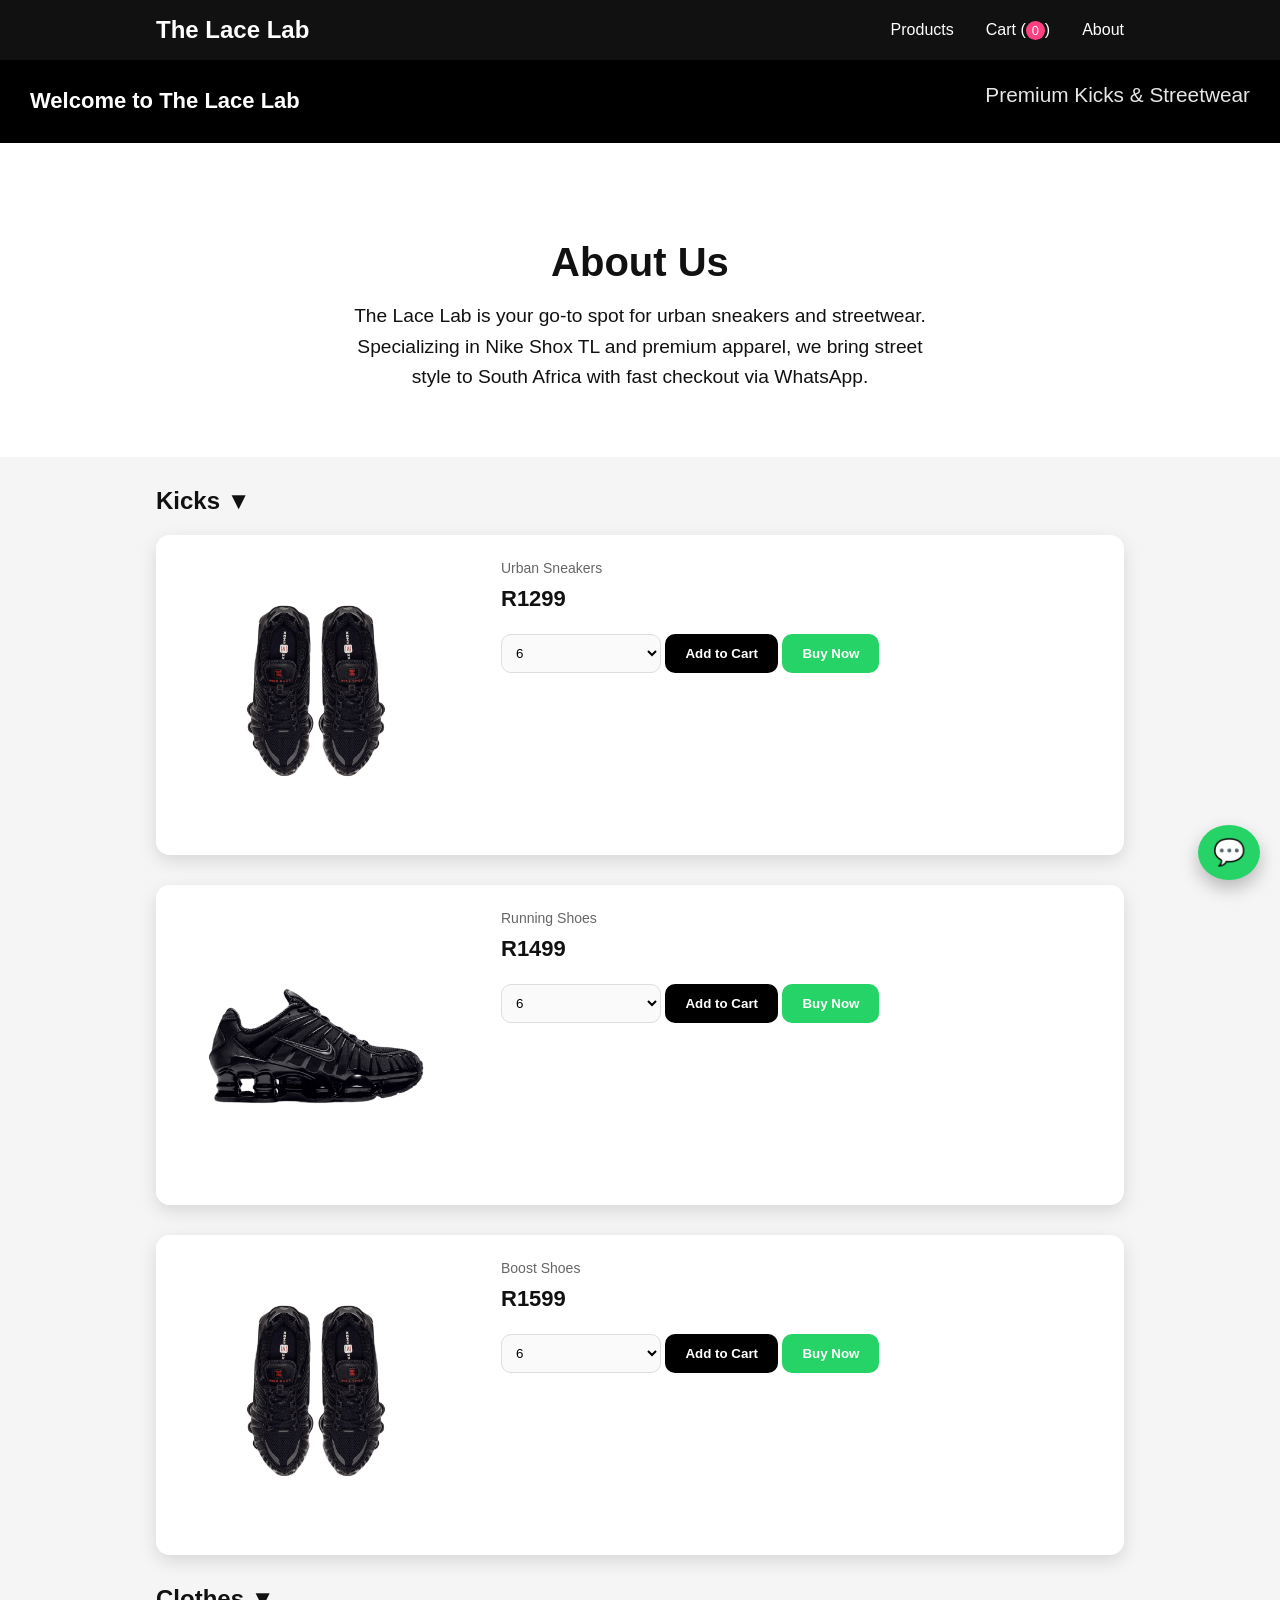
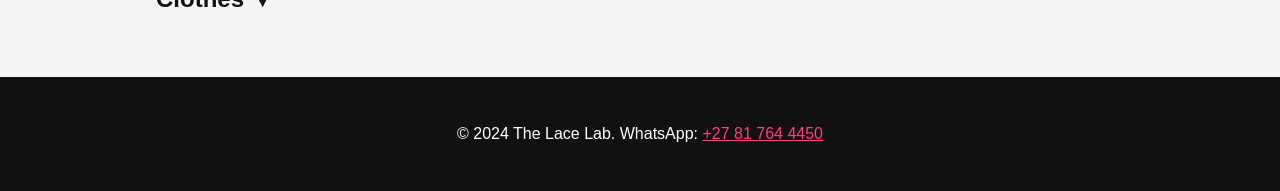
==== index.html @ c89d7166 "Finish Lace Lab: polish UI/UX, add nav/about/footer/SEO, update images/script/style, prep deploy [bl" ====
<!DOCTYPE html>
<html lang="en">
<head>
  <meta charset="UTF-8" />
  <title>The Lace Lab - Premium Sneakers & Streetwear</title>
  <meta name="description" content="The Lace Lab - Your destination for premium kicks, streetwear, and urban fashion. Nike Shox, hoodies, and more with easy checkout." />
  <meta name="viewport" content="width=device-width, initial-scale=1.0" />
  <meta property="og:title" content="The Lace Lab" />
  <meta property="og:description" content="Premium sneakers and streetwear." />
  <meta property="og:image" content="nike-shox-tl-black.png" />
  <link rel="stylesheet" href="style.css" />
</head>
<body>

<nav class="navbar">
  <div class="nav-container">
    <a href="index.html" class="nav-logo">The Lace Lab</a>
    <div class="nav-links">
      <a href="#products">Products</a>
      <a href="#" onclick="toggleCart(); return false;">Cart (<span id="cart-count-nav">0</span>)</a>
      <a href="#about">About</a>
    </div>
  </div>
</nav>

<header class="header">
  <h1>Welcome to The Lace Lab</h1>
  <p>Premium Kicks & Streetwear</p>
</header>

<section id="about" class="about">
  <div class="container">
    <h2>About Us</h2>
    <p>The Lace Lab is your go-to spot for urban sneakers and streetwear. Specializing in Nike Shox TL and premium apparel, we bring street style to South Africa with fast checkout via WhatsApp.</p>
  </div>
</section>

<div id="products" class="products">

  <h2 onclick="toggleCategory('kicks')" style="cursor: pointer; margin: 20px 0;">Kicks ▼</h2>
  <div id="kicks" class="category-products" style="display: block;">

    <!-- PRODUCT 1 -->
    <div class="product-card">
      <img src="nike-shox-tl-black.png" alt="Nike Shox TL Black">
      <div class="product-details">
        <p class="category">Urban Sneakers</p>
        <p class="price">R1299</p>
        <select id="size1">
          <option>6</option><option>7</option><option>8</option><option>9</option><option>10</option>
        </select>
        <button onclick="addProduct('Nike Shox TL Black', 1299, 'size1', 'nike-shox-tl-black.png')">
          Add to Cart
        </button>
        <button onclick="buyNow('Nike Shox TL Black', 1299, 'size1', 'nike-shox-tl-black.png')" class="buy-now-btn">
          Buy Now
        </button>
      </div>
    </div>

    <!-- PRODUCT 2 -->
    <div class="product-card">
      <img src="nike-shox-tl-2.png" alt="Nike Air Max">
      <div class="product-details">
        <p class="category">Running Shoes</p>
        <p class="price">R1499</p>
        <select id="size3">
          <option>6</option><option>7</option><option>8</option><option>9</option><option>10</option>
        </select>
        <button onclick="addProduct('Nike Air Max', 1499, 'size3', 'nike-shox-tl-2.png')">
          Add to Cart
        </button>
        <button onclick="buyNow('Nike Air Max', 1499, 'size3', 'nike-shox-tl-2.png')" class="buy-now-btn">
          Buy Now
        </button>
      </div>
    </div>

    <!-- PRODUCT 3 -->
    <div class="product-card">
      <img src="nike-shox-tl-black (1).png" alt="Adidas Ultraboost">
      <div class="product-details">
        <p class="category">Boost Shoes</p>
        <p class="price">R1599</p>
        <select id="size4">
          <option>6</option><option>7</option><option>8</option><option>9</option><option>10</option>
        </select>
        <button onclick="addProduct('Adidas Ultraboost', 1599, 'size4', 'nike-shox-tl-black (1).png')">
          Add to Cart
        </button>
        <button onclick="buyNow('Adidas Ultraboost', 1599, 'size4', 'nike-shox-tl-black (1).png')" class="buy-now-btn">
          Buy Now
        </button>
      </div>
    </div>

  </div>

  <h2 onclick="toggleCategory('clothes')" style="cursor: pointer; margin: 20px 0;">Clothes ▼</h2>
  <div id="clothes" class="category-products" style="display: none;">

    <!-- PRODUCT 4 -->
    <div class="product-card">
      <img src="https://via.placeholder.com/350x350?text=Hoodie" alt="The Lace Lab Hoodie">
      <div class="product-details">
        <p class="category">Streetwear</p>
        <p class="price">R699</p>
        <select id="size2">
          <option>S</option><option>M</option><option>L</option><option>XL</option>
        </select>
        <button onclick="addProduct('The Lace Lab Hoodie', 699, 'size2', 'https://via.placeholder.com/350x350?text=Hoodie')">
          Add to Cart
        </button>
        <button onclick="buyNow('The Lace Lab Hoodie', 699, 'size2', 'https://via.placeholder.com/350x350?text=Hoodie')" class="buy-now-btn">
          Buy Now
        </button>
      </div>
    </div>

    <!-- PRODUCT 5 -->
    <div class="product-card">
      <img src="https://via.placeholder.com/350x350?text=T-Shirt" alt="Graphic T-Shirt">
      <div class="product-details">
        <p class="category">Casual Wear</p>
        <p class="price">R299</p>
        <select id="size5">
          <option>S</option><option>M</option><option>L</option><option>XL</option>
        </select>
        <button onclick="addProduct('Graphic T-Shirt', 299, 'size5', 'https://via.placeholder.com/350x350?text=T-Shirt')">
          Add to Cart
        </button>
        <button onclick="buyNow('Graphic T-Shirt', 299, 'size5', 'https://via.placeholder.com/350x350?text=T-Shirt')" class="buy-now-btn">
          Buy Now
        </button>
      </div>
    </div>

    <!-- PRODUCT 6 -->
    <div class="product-card">
      <img src="https://via.placeholder.com/350x350?text=Jacket" alt="Denim Jacket">
      <div class="product-details">
        <p class="category">Outerwear</p>
        <p class="price">R899</p>
        <select id="size6">
          <option>S</option><option>M</option><option>L</option><option>XL</option>
        </select>
        <button onclick="addProduct('Denim Jacket', 899, 'size6', 'https://via.placeholder.com/350x350?text=Jacket')">
          Add to Cart
        </button>
        <button onclick="buyNow('Denim Jacket', 899, 'size6', 'https://via.placeholder.com/350x350?text=Jacket')" class="buy-now-btn">
          Buy Now
        </button>
      </div>
    </div>

  </div>

</div>

<div id="cart-container" class="cart-container" style="display: none;">
  <h2>Your Cart</h2>
  <div id="cart-items"></div>
  <div class="cart-summary">
    <h2>Total: <span id="cart-total">R0</span></h2>
    <div class="payment-options">
      <h3>Select Payment Method</h3>
      <label><input type="radio" name="payment" value="credit" checked> Credit Card</label>
      <label><input type="radio" name="payment" value="paypal"> PayPal</label>
      <label><input type="radio" name="payment" value="cash"> Cash on Delivery</label>
    </div>
    <div id="payment-form" class="payment-form">
      <h3>Enter Payment Details</h3>
      <input type="text" id="card-number" placeholder="Card Number" required>
      <input type="text" id="expiry" placeholder="MM/YY" required>
      <input type="text" id="cvv" placeholder="CVV" required>
      <input type="text" id="name" placeholder="Cardholder Name" required>
    </div>
    <div class="cart-actions">
      <button class="checkout-btn" onclick="processPayment()">
        Pay Now
      </button>
      <button class="checkout-btn" onclick="checkoutWhatsApp()">
        Checkout via WhatsApp
      </button>
      <button class="clear-btn" onclick="clearCart()">
        Clear Cart
      </button>
    </div>
  </div>
</div>

<footer class="footer">
  <div class="container">
    <p>&copy; 2024 The Lace Lab. WhatsApp: <a href="https://wa.me/27817644450">+27 81 764 4450</a></p>
  </div>
</footer>

<!-- Floating WhatsApp -->
<a href="https://wa.me/27817644450" class="whatsapp" target="_blank">💬</a>

<script src="script.js"></script>
---- style.css ----
/* Base */
* { box-sizing: border-box; }

body {
  font-family: Arial, sans-serif;
  background: #f5f5f5;
  margin: 0;
  color: #111;
}

.container {
  max-width: 1000px;
  margin: 0 auto;
  padding: 0 16px;
}

.navbar {
  background: #111;
  padding: 1rem 0;
  position: sticky;
  top: 0;
  z-index: 100;
}

.nav-container {
  max-width: 1000px;
  margin: 0 auto;
  padding: 0 16px;
  display: flex;
  justify-content: space-between;
  align-items: center;
}

.nav-logo {
  color: white;
  text-decoration: none;
  font-size: 1.5rem;
  font-weight: bold;
}

.nav-links {
  display: flex;
  gap: 2rem;
}

.nav-links a {
  color: white;
  text-decoration: none;
  transition: color 0.2s;
}

.nav-links a:hover {
  color: #ff4081;
}

#cart-count-nav {
  background: #ff4081;
  color: white;
  padding: 2px 6px;
  border-radius: 10px;
  font-size: 0.8rem;
}

.about {
  background: white;
  padding: 4rem 0;
  text-align: center;
}

.about h2 {
  font-size: 2.5rem;
  margin-bottom: 1rem;
}

.about p {
  font-size: 1.2rem;
  max-width: 600px;
  margin: 0 auto;
  line-height: 1.6;
}

.header {
  text-align: center;
  padding: 4rem 2rem;
  background: linear-gradient(135deg, #000 0%, #333 100%);
  color: white;
}

.header p {
  font-size: 1.3rem;
  opacity: 0.9;
  margin-top: 0.5rem;
}

.footer {
  background: #111;
  color: white;
  padding: 2rem 0;
  text-align: center;
  margin-top: 4rem;
}

.footer a {
  color: #ff4081;
}

/* Header */
.header {
  position: sticky;
  top: 0;
  z-index: 10;
  display: flex;
  justify-content: space-between;
  align-items: center;
  background: #000;
  color: #fff;
  padding: 15px 30px;
}

.header h1 {
  margin: 0;
  font-size: 22px;
}

.cart {
  color: #fff;
  text-decoration: none;
  font-size: 18px;
  display: flex;
  align-items: center;
  gap: 8px;
}

#cart-count {
  background: #ff4081;
  color: #fff;
  font-weight: bold;
  padding: 2px 8px;
  border-radius: 999px;
  font-size: 14px;
}

/* Products */
.products {
  max-width: 1000px;
  margin: 30px auto;
  padding: 0 16px;
}

.product-card {
  display: flex;
  background: #fff;
  margin-bottom: 30px;
  border-radius: 14px;
  box-shadow: 0 6px 18px rgba(0,0,0,0.12);
  overflow: hidden;
  transition: transform 0.15s ease, box-shadow 0.15s ease;
}

.product-card:hover {
  transform: translateY(-3px);
  box-shadow: 0 10px 26px rgba(0,0,0,0.16);
}

.product-card img {
  width: 320px;
  height: 100%;
  object-fit: cover;
  display: block;
}

.product-details {
  padding: 25px;
  flex: 1;
}

.category {
  margin: 0 0 10px;
  color: #666;
  font-size: 14px;
}

.price {
  margin: 0 0 12px;
  font-size: 22px;
  font-weight: bold;
}

/* Form controls */
select {
  width: 160px;
  padding: 10px;
  margin: 10px 0 14px;
  border-radius: 10px;
  border: 1px solid #ddd;
  background: #fafafa;
  outline: none;
}

select:focus { border-color: #ff4081; }

/* Buttons */
button {
  background: #000;
  color: #fff;
  border: none;
  padding: 12px 20px;
  border-radius: 10px;
  cursor: pointer;
  font-weight: 700;
  transition: transform 0.15s ease, background 0.15s ease;
}

button:hover {
  background: #ff4081;
  transform: scale(1.02);
}

/* Buy Now Button */
.buy-now-btn {
  background: #25D366;
  color: #fff;
  border: none;
  padding: 12px 20px;
  border-radius: 10px;
  cursor: pointer;
  font-weight: 700;
  transition: transform 0.15s ease, background 0.15s ease;
}

.buy-now-btn:hover {
  background: #128C7E;
  transform: scale(1.02);
}

/* Cart Page */
.cart-container {
  max-width: 800px;
  margin: 30px auto;
  background: #fff;
  padding: 20px;
  border-radius: 14px;
  box-shadow: 0 6px 18px rgba(0,0,0,0.10);
}

.cart-item {
  display: flex;
  align-items: center;
  gap: 16px;
  margin-bottom: 15px;
  border-bottom: 1px solid #eee;
  padding-bottom: 10px;
}

.cart-item img {
  width: 100px;
  height: 100px;
  object-fit: cover;
  border-radius: 10px;
}

.cart-summary {
  margin-top: 18px;
  padding-top: 14px;
  border-top: 1px solid #eee;
}

.cart-actions {
  display: flex;
  gap: 12px;
  flex-wrap: wrap;
}
/* Back button animation */
.back-btn {
  position: relative;
  overflow: hidden;
  transition: transform 0.2s ease, opacity 0.2s ease;
}

/* Hover: slide slightly left */
.back-btn:hover {
  transform: translateX(-6px);
  opacity: 0.85;
}

/* Click: press effect */
.back-btn:active {
  transform: translateX(-6px) scale(0.94);
}

/* Optional arrow wiggle on hover */
.back-btn::before {
  content: "⬅";
  position: absolute;
  left: -22px;
  opacity: 0;
  transition: opacity 0.2s ease, left 0.2s ease;
}

.back-btn:hover::before {
  left: -16px;
  opacity: 1;
}


/* Checkout */
.checkout-btn {
  background: #25D366;
  color: #fff;
  border: none;
  padding: 15px 25px;
  font-size: 18px;
  border-radius: 12px;
  cursor: pointer;
  font-weight: bold;
  transition: transform 0.15s ease, filter 0.15s ease;
}

.checkout-btn:hover {
  transform: translateY(-2px);
  filter: brightness(0.95);
}

.clear-btn {
  background: #000;
  color: #fff;
  border: none;
  padding: 15px 25px;
  font-size: 18px;
  border-radius: 12px;
  cursor: pointer;
  font-weight: bold;
}

.clear-btn:hover { background: #ff4081; }

/* Payment */
.payment-options {
  margin: 20px 0;
}

.payment-options label {
  display: block;
  margin: 10px 0;
  font-weight: bold;
}

.payment-form {
  margin: 20px 0;
  padding: 20px;
  background: #f9f9f9;
  border-radius: 10px;
}

.payment-form input {
  width: 100%;
  padding: 10px;
  margin: 10px 0;
  border: 1px solid #ddd;
  border-radius: 5px;
  box-sizing: border-box;
}

/* WhatsApp floating */
.whatsapp {
  position: fixed;
  bottom: 20px;
  right: 20px;
  background: #25D366;
  color: #fff;
  font-size: 26px;
  padding: 12px 15px;
  border-radius: 50%;
  text-decoration: none;
  box-shadow: 0 8px 18px rgba(0,0,0,0.25);
  transition: transform 0.15s ease, filter 0.15s ease;
}

.whatsapp:hover {
  transform: scale(1.08);
  filter: brightness(0.95);
}

/* Mobile */
@media (max-width: 768px) {
  .header { padding: 14px 16px; }

  .product-card { flex-direction: column; }

  .product-card img {
    width: 100%;
    height: 260px;
  }

  select, button { width: 100%; }

  .cart-actions button { width: 100%; }
}
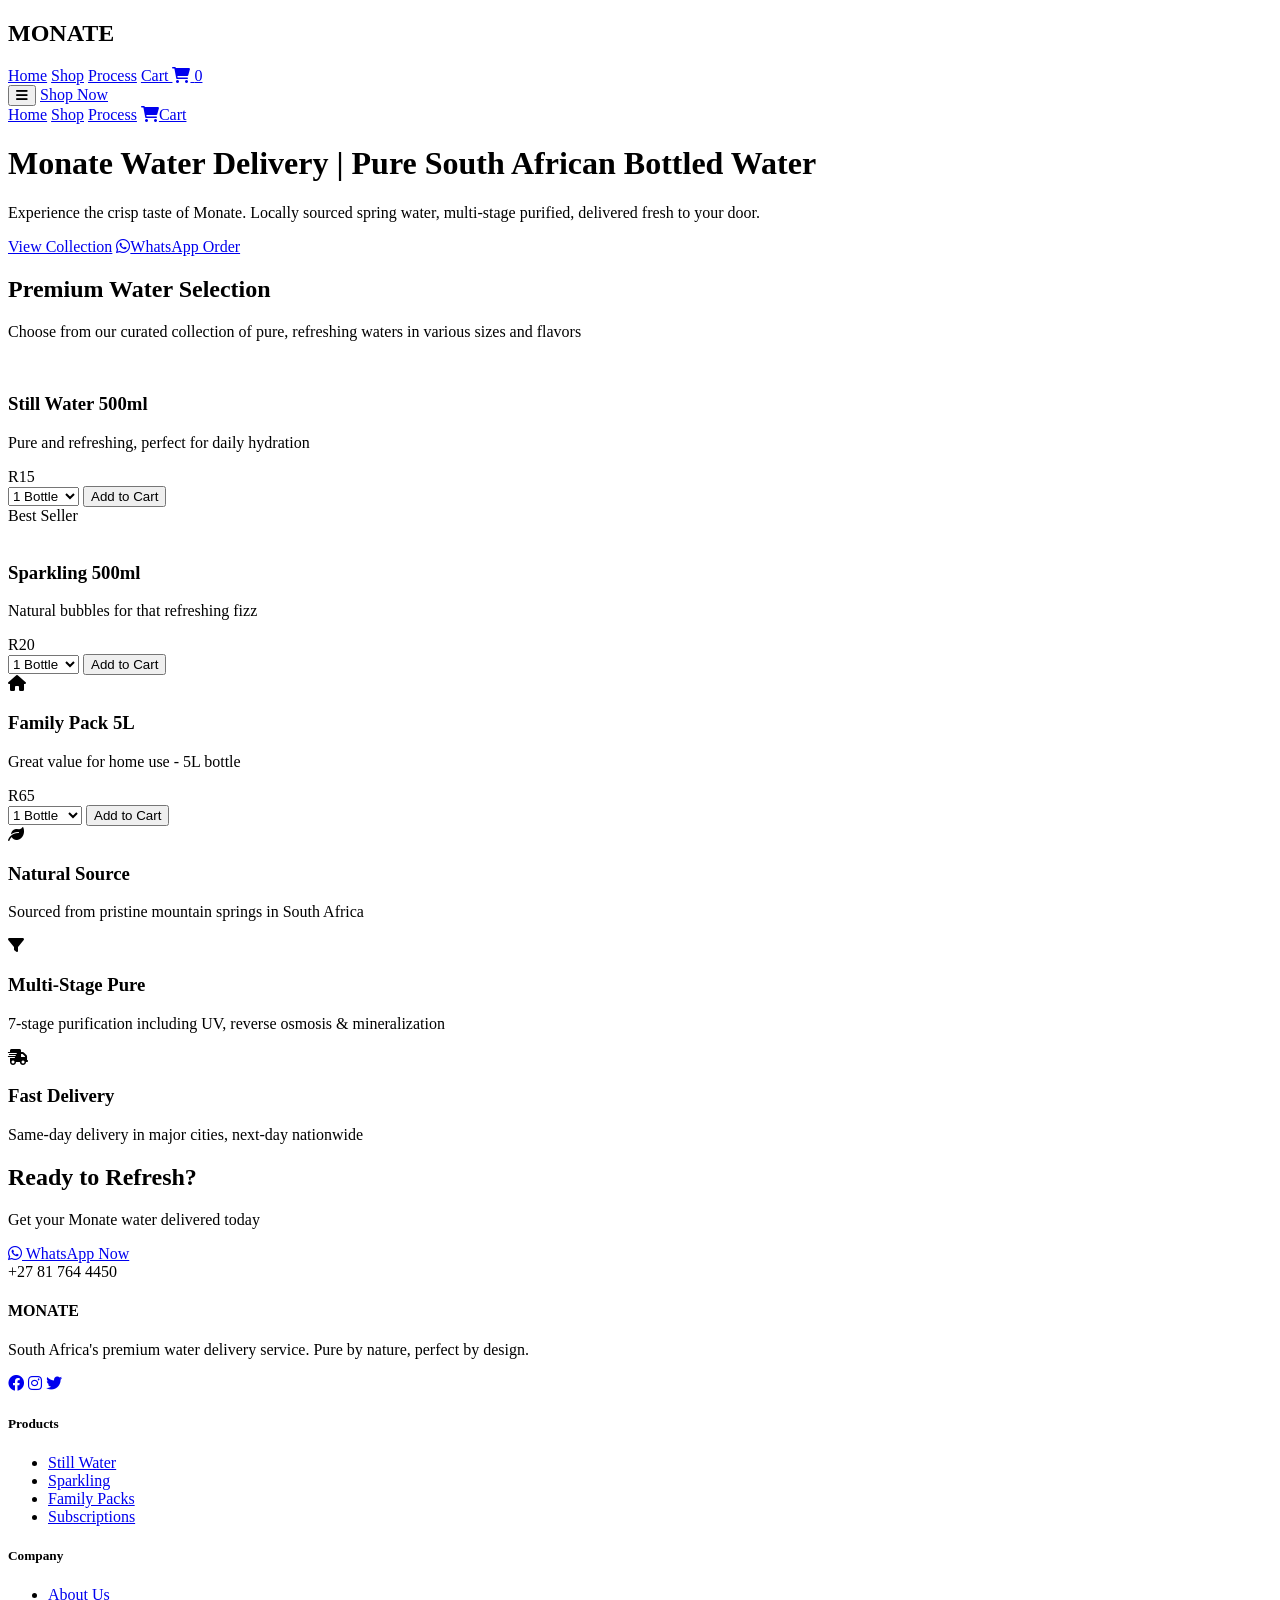
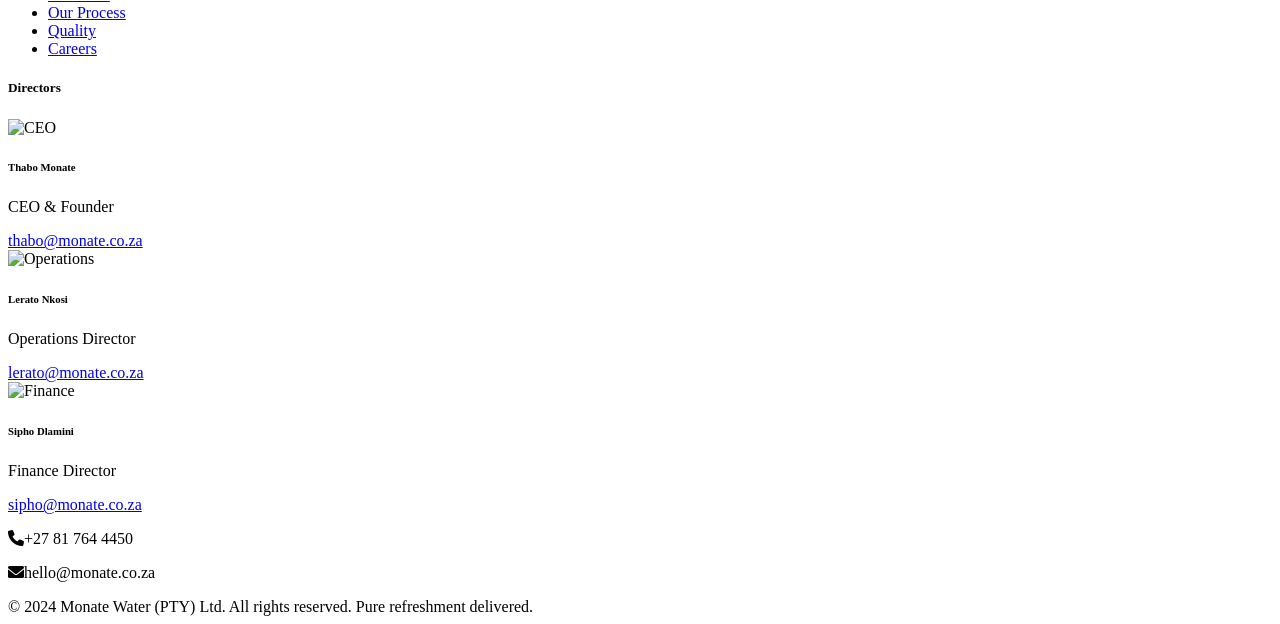
==== commit 264675ff: "Complete stylish SEO Monate water site w/ directors - GitHub Pages deploy" ====
--- a/index.html
+++ b/index.html
@@ -1,202 +1,278 @@
 <!DOCTYPE html>
 <html lang="en">
 <head>
-  <meta charset="UTF-8" />
-  <title>The Lace Lab - Premium Sneakers & Streetwear</title>
-  <meta name="description" content="The Lace Lab - Your destination for premium kicks, streetwear, and urban fashion. Nike Shox, hoodies, and more with easy checkout." />
-  <meta name="viewport" content="width=device-width, initial-scale=1.0" />
-  <meta property="og:title" content="The Lace Lab" />
-  <meta property="og:description" content="Premium sneakers and streetwear." />
-  <meta property="og:image" content="nike-shox-tl-black.png" />
-  <link rel="stylesheet" href="style.css" />
+    <meta charset="UTF-8">
+    <meta name="viewport" content="width=device-width, initial-scale=1.0">
+    <title>Monate Water Delivery | Premium Purified Bottled Water South Africa | Still Sparkling 500ml 5L</title>
+    <meta name="description" content="Monate - Premium bottled water delivery in South Africa. Pure still water, sparkling, family packs 500ml to 5L. Fast WhatsApp ordering +27 81 764 4450. Thabo Monate CEO. Gauteng based.">
+    <meta name="keywords" content="monate water, bottled water delivery, purified water south africa, still water, sparkling water, water delivery gauteng, 500ml water, 5L water, water subscription">
+    <meta name="author" content="Monate Water (PTY) Ltd">
+    <meta name="robots" content="index, follow">
+    
+    <!-- Open Graph / Facebook -->
+    <meta property="og:type" content="website">
+    <meta property="og:title" content="Monate - Premium Water Delivery South Africa">
+    <meta property="og:description" content="Pure bottled water delivery. Still, sparkling, family packs. WhatsApp +27 81 764 4450">
+    <meta property="og:image" content="https://images.unsplash.com/photo-1558618047-3c8c76dfa4e4?w=1200">
+    <meta property="og:url" content="https://github.com/username/lace_lab">
+    
+    <!-- Twitter -->
+    <meta name="twitter:card" content="summary_large_image">
+    <meta name="twitter:title" content="Monate Water - Pure Refreshment Delivered">
+    <meta name="twitter:description" content="Premium purified water delivery in South Africa">
+    <meta name="twitter:image" content="https://images.unsplash.com/photo-1558618047-3c8c76dfa4e4?w=1200">
+    
+    <!-- Tailwind CSS for styling -->
+    <script src="https://cdn.tailwindcss.com"></script>
+    <!-- Font Awesome for icons -->
+    <link href="https://cdnjs.cloudflare.com/ajax/libs/font-awesome/6.0.0/css/all.min.css" rel="stylesheet">
 </head>
-<body>
-
-<nav class="navbar">
-  <div class="nav-container">
-    <a href="index.html" class="nav-logo">The Lace Lab</a>
-    <div class="nav-links">
-      <a href="#products">Products</a>
-      <a href="#" onclick="toggleCart(); return false;">Cart (<span id="cart-count-nav">0</span>)</a>
-      <a href="#about">About</a>
+<body class="bg-gradient-to-br from-blue-50 to-indigo-50 font-sans min-h-screen">
+
+    <!-- Navigation Bar -->
+    <nav class="bg-white/80 backdrop-blur-md shadow-lg p-6 sticky top-0 z-50 border-b border-blue-100">
+        <div class="container mx-auto flex justify-between items-center">
+            <h1 class="text-4xl font-black text-blue-700 tracking-wide drop-shadow-lg">MONATE</h1>
+            <div class="hidden lg:flex space-x-12 text-gray-700 font-semibold text-lg">
+                <a href="#home" class="hover:text-blue-600 transition-all duration-300">Home</a>
+                <a href="#shop" class="hover:text-blue-600 transition-all duration-300">Shop</a>
+                <a href="#about" class="hover:text-blue-600 transition-all duration-300">Process</a>
+                <a href="#cart" class="relative hover:text-blue-600 transition-all duration-300">
+                    Cart <i class="fas fa-shopping-cart ml-1"></i>
+                    <span class="absolute -top-2 -right-2 bg-blue-600 text-white text-xs rounded-full h-6 w-6 flex items-center justify-center text-sm font-bold">0</span>
+                </a>
+            </div>
+            <button onclick="document.getElementById('mobile-menu').classList.toggle('hidden')" class="lg:hidden p-2">
+                <i class="fas fa-bars text-2xl text-blue-600"></i>
+            </button>
+            <a href="#shop" class="bg-gradient-to-r from-blue-600 to-blue-700 text-white px-8 py-3 rounded-2xl text-lg font-bold hover:from-blue-700 hover:to-blue-800 transition-all duration-300 shadow-xl hover:shadow-2xl hover:-translate-y-1">Shop Now</a>
+        </div>
+    </nav>
+
+    <!-- Mobile Menu -->
+    <div id="mobile-menu" class="hidden lg:hidden bg-white/90 backdrop-blur-md border-t border-blue-100 p-4">
+        <div class="flex flex-col space-y-4 text-lg font-semibold">
+            <a href="#home" class="hover:text-blue-600 py-2">Home</a>
+            <a href="#shop" class="hover:text-blue-600 py-2">Shop</a>
+            <a href="#about" class="hover:text-blue-600 py-2">Process</a>
+            <a href="#cart" class="hover:text-blue-600 py-2 flex items-center"><i class="fas fa-shopping-cart mr-2"></i>Cart</a>
+        </div>
     </div>
-  </div>
-</nav>
-
-<header class="header">
-  <h1>Welcome to The Lace Lab</h1>
-  <p>Premium Kicks & Streetwear</p>
-</header>
-
-<section id="about" class="about">
-  <div class="container">
-    <h2>About Us</h2>
-    <p>The Lace Lab is your go-to spot for urban sneakers and streetwear. Specializing in Nike Shox TL and premium apparel, we bring street style to South Africa with fast checkout via WhatsApp.</p>
-  </div>
-</section>
-
-<div id="products" class="products">
-
-  <h2 onclick="toggleCategory('kicks')" style="cursor: pointer; margin: 20px 0;">Kicks ▼</h2>
-  <div id="kicks" class="category-products" style="display: block;">
-
-    <!-- PRODUCT 1 -->
-    <div class="product-card">
-      <img src="nike-shox-tl-black.png" alt="Nike Shox TL Black">
-      <div class="product-details">
-        <p class="category">Urban Sneakers</p>
-        <p class="price">R1299</p>
-        <select id="size1">
-          <option>6</option><option>7</option><option>8</option><option>9</option><option>10</option>
-        </select>
-        <button onclick="addProduct('Nike Shox TL Black', 1299, 'size1', 'nike-shox-tl-black.png')">
-          Add to Cart
-        </button>
-        <button onclick="buyNow('Nike Shox TL Black', 1299, 'size1', 'nike-shox-tl-black.png')" class="buy-now-btn">
-          Buy Now
-        </button>
-      </div>
-    </div>
-
-    <!-- PRODUCT 2 -->
-    <div class="product-card">
-      <img src="nike-shox-tl-2.png" alt="Nike Air Max">
-      <div class="product-details">
-        <p class="category">Running Shoes</p>
-        <p class="price">R1499</p>
-        <select id="size3">
-          <option>6</option><option>7</option><option>8</option><option>9</option><option>10</option>
-        </select>
-        <button onclick="addProduct('Nike Air Max', 1499, 'size3', 'nike-shox-tl-2.png')">
-          Add to Cart
-        </button>
-        <button onclick="buyNow('Nike Air Max', 1499, 'size3', 'nike-shox-tl-2.png')" class="buy-now-btn">
-          Buy Now
-        </button>
-      </div>
-    </div>
-
-    <!-- PRODUCT 3 -->
-    <div class="product-card">
-      <img src="nike-shox-tl-black (1).png" alt="Adidas Ultraboost">
-      <div class="product-details">
-        <p class="category">Boost Shoes</p>
-        <p class="price">R1599</p>
-        <select id="size4">
-          <option>6</option><option>7</option><option>8</option><option>9</option><option>10</option>
-        </select>
-        <button onclick="addProduct('Adidas Ultraboost', 1599, 'size4', 'nike-shox-tl-black (1).png')">
-          Add to Cart
-        </button>
-        <button onclick="buyNow('Adidas Ultraboost', 1599, 'size4', 'nike-shox-tl-black (1).png')" class="buy-now-btn">
-          Buy Now
-        </button>
-      </div>
-    </div>
-
-  </div>
-
-  <h2 onclick="toggleCategory('clothes')" style="cursor: pointer; margin: 20px 0;">Clothes ▼</h2>
-  <div id="clothes" class="category-products" style="display: none;">
-
-    <!-- PRODUCT 4 -->
-    <div class="product-card">
-      <img src="https://via.placeholder.com/350x350?text=Hoodie" alt="The Lace Lab Hoodie">
-      <div class="product-details">
-        <p class="category">Streetwear</p>
-        <p class="price">R699</p>
-        <select id="size2">
-          <option>S</option><option>M</option><option>L</option><option>XL</option>
-        </select>
-        <button onclick="addProduct('The Lace Lab Hoodie', 699, 'size2', 'https://via.placeholder.com/350x350?text=Hoodie')">
-          Add to Cart
-        </button>
-        <button onclick="buyNow('The Lace Lab Hoodie', 699, 'size2', 'https://via.placeholder.com/350x350?text=Hoodie')" class="buy-now-btn">
-          Buy Now
-        </button>
-      </div>
-    </div>
-
-    <!-- PRODUCT 5 -->
-    <div class="product-card">
-      <img src="https://via.placeholder.com/350x350?text=T-Shirt" alt="Graphic T-Shirt">
-      <div class="product-details">
-        <p class="category">Casual Wear</p>
-        <p class="price">R299</p>
-        <select id="size5">
-          <option>S</option><option>M</option><option>L</option><option>XL</option>
-        </select>
-        <button onclick="addProduct('Graphic T-Shirt', 299, 'size5', 'https://via.placeholder.com/350x350?text=T-Shirt')">
-          Add to Cart
-        </button>
-        <button onclick="buyNow('Graphic T-Shirt', 299, 'size5', 'https://via.placeholder.com/350x350?text=T-Shirt')" class="buy-now-btn">
-          Buy Now
-        </button>
-      </div>
-    </div>
-
-    <!-- PRODUCT 6 -->
-    <div class="product-card">
-      <img src="https://via.placeholder.com/350x350?text=Jacket" alt="Denim Jacket">
-      <div class="product-details">
-        <p class="category">Outerwear</p>
-        <p class="price">R899</p>
-        <select id="size6">
-          <option>S</option><option>M</option><option>L</option><option>XL</option>
-        </select>
-        <button onclick="addProduct('Denim Jacket', 899, 'size6', 'https://via.placeholder.com/350x350?text=Jacket')">
-          Add to Cart
-        </button>
-        <button onclick="buyNow('Denim Jacket', 899, 'size6', 'https://via.placeholder.com/350x350?text=Jacket')" class="buy-now-btn">
-          Buy Now
-        </button>
-      </div>
-    </div>
-
-  </div>
-
-</div>
-
-<div id="cart-container" class="cart-container" style="display: none;">
-  <h2>Your Cart</h2>
-  <div id="cart-items"></div>
-  <div class="cart-summary">
-    <h2>Total: <span id="cart-total">R0</span></h2>
-    <div class="payment-options">
-      <h3>Select Payment Method</h3>
-      <label><input type="radio" name="payment" value="credit" checked> Credit Card</label>
-      <label><input type="radio" name="payment" value="paypal"> PayPal</label>
-      <label><input type="radio" name="payment" value="cash"> Cash on Delivery</label>
-    </div>
-    <div id="payment-form" class="payment-form">
-      <h3>Enter Payment Details</h3>
-      <input type="text" id="card-number" placeholder="Card Number" required>
-      <input type="text" id="expiry" placeholder="MM/YY" required>
-      <input type="text" id="cvv" placeholder="CVV" required>
-      <input type="text" id="name" placeholder="Cardholder Name" required>
-    </div>
-    <div class="cart-actions">
-      <button class="checkout-btn" onclick="processPayment()">
-        Pay Now
-      </button>
-      <button class="checkout-btn" onclick="checkoutWhatsApp()">
-        Checkout via WhatsApp
-      </button>
-      <button class="clear-btn" onclick="clearCart()">
-        Clear Cart
-      </button>
-    </div>
-  </div>
-</div>
-
-<footer class="footer">
-  <div class="container">
-    <p>&copy; 2024 The Lace Lab. WhatsApp: <a href="https://wa.me/27817644450">+27 81 764 4450</a></p>
-  </div>
-</footer>
-
-<!-- Floating WhatsApp -->
-<a href="https://wa.me/27817644450" class="whatsapp" target="_blank">💬</a>
-
-<script src="script.js"></script>
-
+
+    <!-- Hero Section -->
+    <header id="home" class="relative h-screen flex items-center justify-center text-center text-white overflow-hidden">
+        <div class="absolute inset-0">
+            <div class="absolute inset-0 bg-gradient-to-b from-blue-900/90 via-blue-800/80 to-indigo-900/90"></div>
+            <div class="absolute inset-0 bg-[radial-gradient(ellipse_at_center,_var(--tw-gradient-stops))] from-blue-400/20 via-transparent to-transparent"></div>
+        </div>
+        <div class="relative z-10 px-6 max-w-4xl mx-auto">
+<h1 class="text-6xl md:text-7xl lg:text-8xl font-black mb-6 leading-tight drop-shadow-2xl animate-pulse">Monate Water Delivery <span class="text-blue-300 block lg:inline">| Pure South African Bottled Water</span></h1>
+            <p class="text-xl md:text-2xl lg:text-3xl mb-12 font-light max-w-2xl mx-auto drop-shadow-lg leading-relaxed">Experience the crisp taste of Monate. Locally sourced spring water, multi-stage purified, delivered fresh to your door.</p>
+            <div class="flex flex-col sm:flex-row gap-6 justify-center items-center">
+                <a href="#shop" class="bg-white/20 backdrop-blur-md text-white px-12 py-6 rounded-3xl text-xl font-bold hover:bg-white/30 transition-all duration-500 shadow-2xl hover:shadow-white/50 hover:scale-105 border-2 border-white/30">View Collection</a>
+                <a href="tel:+27817644450" class="bg-green-500 hover:bg-green-600 text-white px-12 py-6 rounded-3xl text-xl font-bold transition-all duration-500 shadow-xl hover:shadow-2xl hover:scale-105 flex items-center"><i class="fab fa-whatsapp mr-3 text-2xl"></i>WhatsApp Order</a>
+            </div>
+        </div>
+        <!-- Floating Elements -->
+        <div class="absolute top-20 left-10 w-32 h-32 bg-blue-300/20 rounded-full animate-bounce-slow blur-xl"></div>
+        <div class="absolute bottom-20 right-20 w-48 h-48 bg-indigo-300/20 rounded-full animate-bounce-slow delay-1000 blur-xl"></div>
+    </header>
+
+    <!-- Products Section -->
+    <section id="shop" class="py-32 relative overflow-hidden">
+        <div class="container mx-auto px-6">
+            <div class="text-center mb-24">
+                <h2 class="text-5xl md:text-6xl font-black text-gray-800 mb-6">Premium Water <span class="text-blue-600">Selection</span></h2>
+                <p class="text-xl md:text-2xl text-gray-600 max-w-2xl mx-auto leading-relaxed">Choose from our curated collection of pure, refreshing waters in various sizes and flavors</p>
+            </div>
+            
+            <div class="grid grid-cols-1 md:grid-cols-2 lg:grid-cols-3 gap-10">
+                <!-- Still Water 500ml -->
+                <div class="group bg-white/70 backdrop-blur-xl rounded-3xl shadow-2xl p-10 text-center hover:-translate-y-6 transition-all duration-700 border border-white/50 hover:border-blue-200 hover:shadow-blue-500/25">
+                    <div class="w-32 h-32 bg-gradient-to-br from-blue-400 to-blue-500 rounded-2xl mx-auto mb-8 flex items-center justify-center shadow-xl group-hover:rotate-6 transition-transform duration-500">
+                        <i class="fas fa-bottle-water text-4xl text-white drop-shadow-lg"></i>
+                    </div>
+                    <h3 class="text-2xl font-bold text-gray-800 mb-4 group-hover:text-blue-600 transition-colors">Still Water 500ml</h3>
+                    <p class="text-gray-600 mb-8 leading-relaxed">Pure and refreshing, perfect for daily hydration</p>
+                    <div class="text-4xl font-black text-blue-600 mb-8">R<span class="text-2xl">15</span></div>
+                    <div class="flex flex-col sm:flex-row gap-3 justify-center mb-6">
+                        <select class="px-4 py-3 rounded-xl border-2 border-blue-200 focus:border-blue-400 bg-white/50 backdrop-blur-sm font-semibold text-gray-800">
+                            <option>1 Bottle</option>
+                            <option>6 Pack</option>
+                            <option>12 Pack</option>
+                            <option>24 Pack</option>
+                        </select>
+                        <button class="bg-gradient-to-r from-blue-600 to-blue-700 text-white px-8 py-4 rounded-2xl font-bold text-lg shadow-xl hover:from-blue-700 hover:to-blue-800 hover:shadow-2xl hover:-translate-y-1 transition-all duration-300 flex-1">Add to Cart</button>
+                    </div>
+                </div>
+
+                <!-- Sparkling Water -->
+                <div class="group bg-white/70 backdrop-blur-xl rounded-3xl shadow-2xl p-10 text-center hover:-translate-y-6 transition-all duration-700 border border-white/50 hover:border-blue-200 hover:shadow-blue-500/25 relative">
+                    <div class="absolute top-6 right-6 bg-blue-500 text-white text-xs font-bold py-2 px-4 rounded-full uppercase tracking-wider">Best Seller</div>
+                    <div class="w-32 h-32 bg-gradient-to-br from-emerald-400 to-teal-500 rounded-2xl mx-auto mb-8 flex items-center justify-center shadow-xl group-hover:rotate-12 transition-transform duration-500">
+                        <i class="fas fa-sparkles text-4xl text-white drop-shadow-lg"></i>
+                    </i>
+                    </div>
+                    <h3 class="text-2xl font-bold text-gray-800 mb-4 group-hover:text-emerald-600 transition-colors">Sparkling 500ml</h3>
+                    <p class="text-gray-600 mb-8 leading-relaxed">Natural bubbles for that refreshing fizz</p>
+                    <div class="text-4xl font-black text-emerald-600 mb-8">R<span class="text-2xl">20</span></div>
+                    <div class="flex flex-col sm:flex-row gap-3 justify-center mb-6">
+                        <select class="px-4 py-3 rounded-xl border-2 border-emerald-200 focus:border-emerald-400 bg-white/50 backdrop-blur-sm font-semibold text-gray-800">
+                            <option>1 Bottle</option>
+                            <option>6 Pack</option>
+                            <option>12 Pack</option>
+                        </select>
+                        <button class="bg-gradient-to-r from-emerald-500 to-teal-600 text-white px-8 py-4 rounded-2xl font-bold text-lg shadow-xl hover:from-emerald-600 hover:to-teal-700 hover:shadow-2xl hover:-translate-y-1 transition-all duration-300 flex-1">Add to Cart</button>
+                    </div>
+                </div>
+
+                <!-- Family Pack -->
+                <div class="group bg-white/70 backdrop-blur-xl rounded-3xl shadow-2xl p-10 text-center hover:-translate-y-6 transition-all duration-700 border border-white/50 hover:border-blue-200 hover:shadow-blue-500/25">
+                    <div class="w-32 h-32 bg-gradient-to-br from-indigo-400 to-purple-500 rounded-2xl mx-auto mb-8 flex items-center justify-center shadow-xl group-hover:rotate-3 transition-transform duration-500">
+                        <i class="fas fa-home text-4xl text-white drop-shadow-lg"></i>
+                    </div>
+                    <h3 class="text-2xl font-bold text-gray-800 mb-4 group-hover:text-indigo-600 transition-colors">Family Pack 5L</h3>
+                    <p class="text-gray-600 mb-8 leading-relaxed">Great value for home use - 5L bottle</p>
+                    <div class="text-4xl font-black text-indigo-600 mb-8">R<span class="text-2xl">65</span></div>
+                    <div class="flex flex-col sm:flex-row gap-3 justify-center mb-6">
+                        <select class="px-4 py-3 rounded-xl border-2 border-indigo-200 focus:border-indigo-400 bg-white/50 backdrop-blur-sm font-semibold text-gray-800">
+                            <option>1 Bottle</option>
+                            <option>2 Bottles</option>
+                            <option>4 Bottles</option>
+                        </select>
+                        <button class="bg-gradient-to-r from-indigo-500 to-purple-600 text-white px-8 py-4 rounded-2xl font-bold text-lg shadow-xl hover:from-indigo-600 hover:to-purple-700 hover:shadow-2xl hover:-translate-y-1 transition-all duration-300 flex-1">Add to Cart</button>
+                    </div>
+                </div>
+            </div>
+        </div>
+        <!-- Floating background elements -->
+        <div class="absolute top-1/2 left-10 w-24 h-24 bg-blue-200/30 rounded-full blur-xl animate-pulse"></div>
+        <div class="absolute bottom-1/4 right-10 w-32 h-32 bg-indigo-200/30 rounded-full blur-xl animate-pulse delay-1000"></div>
+    </section>
+
+    <!-- Features Section -->
+    <section class="py-32 bg-white/50 backdrop-blur-md">
+        <div class="container mx-auto px-6">
+            <div class="grid grid-cols-1 md:grid-cols-3 gap-12">
+                <div class="text-center group">
+                    <div class="w-24 h-24 bg-gradient-to-br from-green-400 to-green-500 rounded-3xl mx-auto mb-8 flex items-center justify-center shadow-xl group-hover:scale-110 transition-all duration-500">
+                        <i class="fas fa-leaf text-2xl text-white"></i>
+                    </div>
+                    <h3 class="text-2xl font-bold text-gray-800 mb-4">Natural Source</h3>
+                    <p class="text-lg text-gray-600 leading-relaxed max-w-md mx-auto">Sourced from pristine mountain springs in South Africa</p>
+                </div>
+                <div class="text-center group">
+                    <div class="w-24 h-24 bg-gradient-to-br from-blue-400 to-blue-500 rounded-3xl mx-auto mb-8 flex items-center justify-center shadow-xl group-hover:scale-110 transition-all duration-500">
+                        <i class="fas fa-filter text-2xl text-white"></i>
+                    </div>
+                    <h3 class="text-2xl font-bold text-gray-800 mb-4">Multi-Stage Pure</h3>
+                    <p class="text-lg text-gray-600 leading-relaxed max-w-md mx-auto">7-stage purification including UV, reverse osmosis & mineralization</p>
+                </div>
+                <div class="text-center group">
+                    <div class="w-24 h-24 bg-gradient-to-br from-orange-400 to-orange-500 rounded-3xl mx-auto mb-8 flex items-center justify-center shadow-xl group-hover:scale-110 transition-all duration-500">
+                        <i class="fas fa-truck-fast text-2xl text-white"></i>
+                    </div>
+                    <h3 class="text-2xl font-bold text-gray-800 mb-4">Fast Delivery</h3>
+                    <p class="text-lg text-gray-600 leading-relaxed max-w-md mx-auto">Same-day delivery in major cities, next-day nationwide</p>
+                </div>
+            </div>
+        </div>
+    </section>
+
+    <!-- Contact CTA -->
+    <section class="py-24 bg-gradient-to-r from-blue-600 to-indigo-600 text-white">
+        <div class="container mx-auto px-6 text-center">
+            <h2 class="text-5xl font-black mb-8 drop-shadow-2xl">Ready to Refresh?</h2>
+            <p class="text-2xl mb-12 opacity-90">Get your Monate water delivered today</p>
+            <div class="flex flex-col lg:flex-row gap-8 justify-center items-center max-w-4xl mx-auto">
+                <a href="tel:+27817644450" class="bg-white text-blue-600 px-12 py-6 rounded-3xl text-2xl font-black shadow-2xl hover:shadow-white/50 hover:scale-105 transition-all duration-500 flex items-center group">
+                    <i class="fab fa-whatsapp text-3xl mr-4 group-hover:animate-bounce"></i>
+                    WhatsApp Now
+                </a>
+                <div class="text-lg opacity-90">+27 81 764 4450</div>
+            </div>
+        </div>
+    </section>
+
+    <!-- Footer -->
+    <footer class="bg-gray-900/95 backdrop-blur-md text-white py-16 border-t border-gray-800">
+        <div class="container mx-auto px-6">
+            <div class="grid grid-cols-1 md:grid-cols-2 lg:grid-cols-4 gap-12">
+                <div>
+                    <h4 class="text-3xl font-black text-blue-400 mb-6 tracking-wide drop-shadow-lg">MONATE</h4>
+                    <p class="text-gray-400 leading-relaxed mb-6">South Africa's premium water delivery service. Pure by nature, perfect by design.</p>
+                    <div class="flex space-x-6">
+                        <a href="#" class="text-2xl hover:text-blue-400 transition"><i class="fab fa-facebook"></i></a>
+                        <a href="#" class="text-2xl hover:text-blue-400 transition"><i class="fab fa-instagram"></i></a>
+                        <a href="#" class="text-2xl hover:text-blue-400 transition"><i class="fab fa-twitter"></i></a>
+                    </div>
+                </div>
+                <div>
+                    <h5 class="text-xl font-bold mb-6">Products</h5>
+                    <ul class="space-y-3 text-gray-400">
+                        <li><a href="#" class="hover:text-white transition">Still Water</a></li>
+                        <li><a href="#" class="hover:text-white transition">Sparkling</a></li>
+                        <li><a href="#" class="hover:text-white transition">Family Packs</a></li>
+                        <li><a href="#" class="hover:text-white transition">Subscriptions</a></li>
+                    </ul>
+                </div>
+                <div>
+                    <h5 class="text-xl font-bold mb-6">Company</h5>
+                    <ul class="space-y-3 text-gray-400">
+                        <li><a href="#" class="hover:text-white transition">About Us</a></li>
+                        <li><a href="#" class="hover:text-white transition">Our Process</a></li>
+                        <li><a href="#" class="hover:text-white transition">Quality</a></li>
+                        <li><a href="#" class="hover:text-white transition">Careers</a></li>
+                    </ul>
+                </div>
+                <div>
+                    <h5 class="text-xl font-bold mb-6">Directors</h5>
+                    <div class="space-y-6 mb-8">
+                        <div class="flex items-center space-x-4 p-4 bg-white/20 rounded-xl backdrop-blur-sm hover:bg-white/30 transition-all">
+                            <img src="https://images.unsplash.com/photo-1472099645785-5658abf4ff4e?w=100&h=100&fit=crop&crop=face&round=full" alt="CEO" class="w-16 h-16 rounded-full shadow-lg ring-2 ring-white/50">
+                            <div>
+                                <h6 class="font-bold text-white">Thabo Monate</h6>
+                                <p class="text-blue-200 text-sm">CEO & Founder</p>
+                                <a href="mailto:thabo@monate.co.za" class="text-xs text-blue-300 hover:text-blue-100">thabo@monate.co.za</a>
+                            </div>
+                        </div>
+                        <div class="flex items-center space-x-4 p-4 bg-white/20 rounded-xl backdrop-blur-sm hover:bg-white/30 transition-all">
+                            <img src="https://images.unsplash.com/photo-1494790108755-2616b612b786?w=100&h=100&fit=crop&crop=face&round=full" alt="Operations" class="w-16 h-16 rounded-full shadow-lg ring-2 ring-white/50">
+                            <div>
+                                <h6 class="font-bold text-white">Lerato Nkosi</h6>
+                                <p class="text-blue-200 text-sm">Operations Director</p>
+                                <a href="mailto:lerato@monate.co.za" class="text-xs text-blue-300 hover:text-blue-100">lerato@monate.co.za</a>
+                            </div>
+                        </div>
+                        <div class="flex items-center space-x-4 p-4 bg-white/20 rounded-xl backdrop-blur-sm hover:bg-white/30 transition-all">
+                            <img src="https://images.unsplash.com/photo-1438761681033-6461ffad8d80?w=100&h=100&fit=crop&crop=face&round=full" alt="Finance" class="w-16 h-16 rounded-full shadow-lg ring-2 ring-white/50">
+                            <div>
+                                <h6 class="font-bold text-white">Sipho Dlamini</h6>
+                                <p class="text-blue-200 text-sm">Finance Director</p>
+                                <a href="mailto:sipho@monate.co.za" class="text-xs text-blue-300 hover:text-blue-100">sipho@monate.co.za</a>
+                            </div>
+                        </div>
+                    </div>
+                    <div class="pt-6 border-t border-white/20">
+                        <p class="text-gray-400 text-sm"><i class="fas fa-phone mr-2 text-blue-400"></i>+27 81 764 4450</p>
+                        <p class="text-gray-400 text-sm"><i class="fas fa-envelope mr-2 text-blue-400"></i>hello@monate.co.za</p>
+                    </div>
+                </div>
+            </div>
+            <div class="border-t border-gray-800 mt-16 pt-12 text-center text-gray-400 text-sm">
+                &copy; 2024 Monate Water (PTY) Ltd. All rights reserved. Pure refreshment delivered.
+            </div>
+        </div>
+    </footer>
+
+    <!-- Custom CSS Animations -->
+    <style>
+        @keyframes bounce-slow {
+            0%, 100% { transform: translateY(0); }
+            50% { transform: translateY(-10px); }
+        }
+        .animate-bounce-slow { animation: bounce-slow 4s ease-in-out infinite; }
+    </style>
+
+</body>
+</html>
